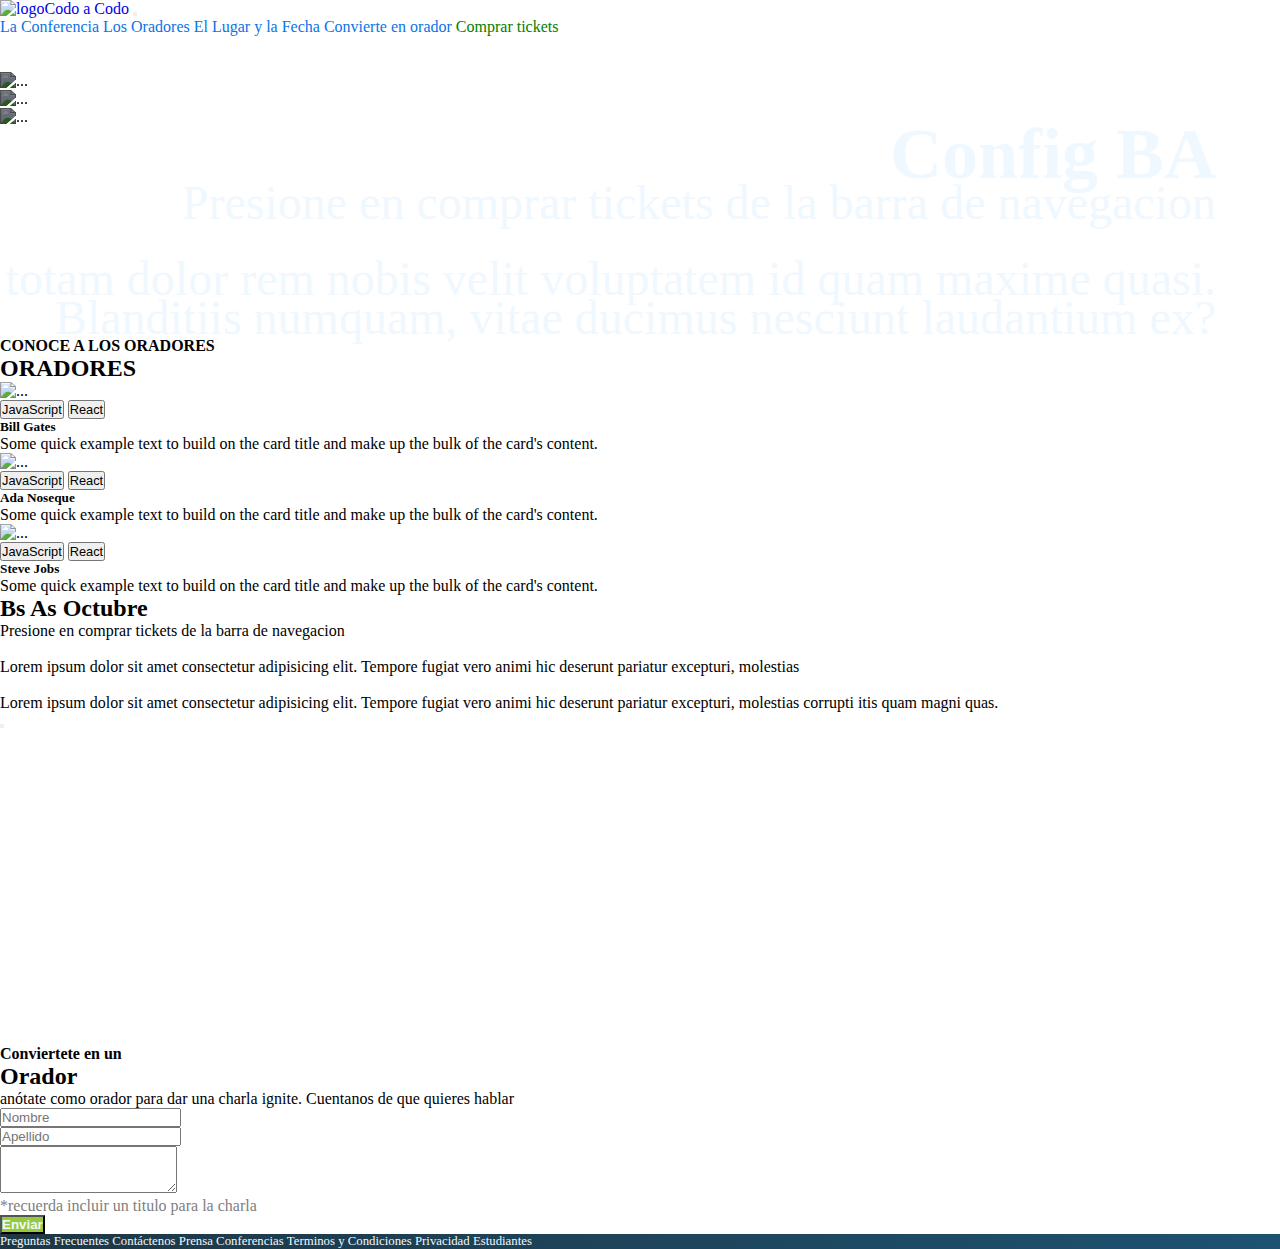
==== index.html @ ddfaf107 "1" ====
<!DOCTYPE html>

<html>
  <head>
    <meta charset="utf-8" />
    <meta http-equiv="X-UA-Compatible" content="IE=edge" />
    <title></title>
    <meta name="description" content="" />
    <meta name="viewport" content="width=device-width, initial-scale=1" />
    <!-- CSS only -->
    <link
      href="https://cdn.jsdelivr.net/npm/bootstrap@5.2.1/dist/css/bootstrap.min.css"
      rel="stylesheet"
      integrity="sha384-iYQeCzEYFbKjA/T2uDLTpkwGzCiq6soy8tYaI1GyVh/UjpbCx/TYkiZhlZB6+fzT"
      crossorigin="anonymous"
    />
    <link rel="stylesheet" href="styles.css" />
  </head>
  <body class="container-fluid m-0 p-0 bg-light">
    <div class="container-fluid m-0 p-0">
      <!-- nav  -->
      <header>
        <div class="container-fluid">
          <div class="row head_shot">
            <nav
              class="navbar navbar-expand-lg navbar-dark navbar-toggler bg-dark fixed-top col-12"
            >
              <div class="container-fluid">
                <a class="navbar-brand" href="/index.html"
                  ><img
                    id="logo_codo_a_codo"
                    src="/IMG/codoacodo.png"
                    alt="logo"
                  />Codo a Codo</a
                >
                <button
                  class="navbar-toggler"
                  type="button"
                  data-bs-toggle="collapse"
                  data-bs-target="#navbarText"
                  aria-controls="navbarText"
                  aria-expanded="false"
                  aria-label="Toggle navigation">
                  <span class="navbar-toggler-icon"></span>
                </button>
                <div
                  class="collapse navbar-collapse justify-content-end"
                  id="navbarText"               >
                  <ul class="navbar-nav me-0 mb-2 mb-lg-0">
                    <li class="nav-item">
                      <a class="nav-link bg-dark" aria-current="page" href="#"
                        >La Conferencia</a
                      >
                    </li>
                    <li class="nav-item">
                      <a class="nav-link bg-dark" href="#">Los Oradores</a>
                    </li>
                    <li class="nav-item">
                      <a class="nav-link bg-dark" href="#">El Lugar y la Fecha</a>
                    </li>
                    <li class="nav-item">
                      <a class="nav-link bg-dark" href="#">  Convierte en orador</a>
                    </li>
                    <li class="nav-item">
                      <a class="nav-link bg-dark" href="tickets.html" style="color: green;">Comprar tickets</a>
                    </li>
                  </ul>
                </div>
              </div>
            </nav>
            <div class="back_nav col-12"></div>
          </div>
        </div>
      </header>
      <!-- carousel -->
      <main class="p-0 m-0 position-relative">
        <div class="container-fluid m-0 p-0">
          <div class="row m-0 p-0">
            <div class="col-12 m-0 p-0">
              <div
                id="carouselExampleFade"
                class="carousel slide carousel-fade m-0 p-0 mid-br "
                data-bs-ride="carousel"              >
                <div class="carousel-inner">
                  <div class="carousel-item active">
                    <img
                      src="/IMG/ba1.jpg"
                      class="d-block w-100 m-0 p-0 "
                      alt="..."
                    />
                  </div>
                  <div class="carousel-item">
                    <img
                      src="/IMG/ba2.jpg"
                      class="d-block w-100 m-0 p-0"
                      alt="..."
                    />
                  </div>
                  <div class="carousel-item">
                    <img
                      src="/IMG/ba3.jpg"
                      class="d-block w-100 m-0 p-0"
                      alt="..."
                    />
                  </div>
                </div>
              </div>
            </div>
          </div>
        </div>
        <div class="container row ">
          <div class="col-12 col-lg-6 justify-content-end">
            <div class="position-absolute textover pe-lg-5 ps-lg-5 pb-lg-5">
              <div class="container-fluid pe-lg-5 ps-lg-5">
                <div class="row justify-content-end pe-lg-5 ps-lg-5">
                  <div class="justify-content-end col-12 col-md-8 ">
                    <h2 style="font-size: 1.5em;">Config BA</h2>
                    <p class="p_adapter">
                      Presione en comprar tickets de la barra de navegacion <br>
                    <br>
                    
                      totam dolor rem nobis velit voluptatem id quam maxime quasi.
                      Blanditiis numquam, vitae ducimus nesciunt laudantium ex?
                    </p>
                  </div>
                </div>
              </div>
            </div>
          </div>
        </div>
      </main>
    </div>
    <!-- oradores -->
    <div class="container mt-3 pe-lg-5 ps-lg-5">
      <div class="row text-center ">
        <div class="col">
          <h4>CONOCE A LOS ORADORES</h4>
          <h2>ORADORES</h2>
        </div>
      </div>
      <div class="row justify-content-center mt-3 pe-lg-5 ps-lg-5">
        <div class="col-8 col-md-12">
          <div class="row">
            <!--card bill-->
            <div class="col-12 col-md-4 mt-2">
              <div class="card">
                <img src="/IMG/bill.jpg" class="card-img-top" alt="..." />
                <div class="card-body">
                  <div class="m-2 overflow-hidden">
                    <button
                      class="btn btn btn-warning btn-sm bttn-xs py-0"
                      style="font-size: 0.8em"
                    >
                      JavaScript
                    </button>
                    <button
                      class="btn btn btn-success btn-sm bttn-xs py-0"
                      style="font-size: 0.8em"
                    >
                      React
                    </button>
                  </div>
                  <h5 class="card-title">Bill Gates</h5>
                  <p class="card-text ">
                    Some quick example text to build on the card title and make
                    up the bulk of the card's content.
                  </p>
                </div>
                
              </div>
            </div>
            <!--card ada-->
            <div class="col-12 col-md-4 mt-2">
              <div class="card">
                <img src="/IMG/ada.jpeg" class="card-img-top" alt="..." />
                <div class="card-body">
                  <div class="m-2 overflow-hidden">
                    <button
                      class="btn btn btn-warning btn-sm bttn-xs py-0"
                      style="font-size: 0.8em"
                    >
                      JavaScript
                    </button>
                    <button
                      class="btn btn btn-success btn-sm bttn-xs py-0"
                      style="font-size: 0.8em"
                    >
                      React
                    </button>
                  </div>
                  <h5 class="card-title">Ada Noseque</h5>
                  <p class="card-text">
                    Some quick example text to build on the card title and make
                    up the bulk of the card's content.
                  </p>
                </div>
               
              </div>
            </div>
            <!--card jobs-->
            <div class="col-12 col-md-4 mt-2">
              <div class="card">
                <img src="/IMG/steve.jpg" class="card-img-top" alt="..." />
                <div class="card-body">
                  <div class="m-2 overflow-hidden">
                    <button
                      class="btn btn btn-warning btn-sm bttn-xs py-0"
                      style="font-size: 0.8em"
                    >
                      JavaScript
                    </button>
                    <button
                      class="btn btn btn-success btn-sm bttn-xs py-0"
                      style="font-size: 0.8em"
                    >
                      React
                    </button>
                  </div>
                  <h5 class="card-title">Steve Jobs</h5>
                  <p class="card-text">
                    Some quick example text to build on the card title and make
                    up the bulk of the card's content.
                  </p>
                </div>
               
              </div>
            </div>
          </div>
        </div>
      </div>
    </div>
    <!-- viaje -->
    
      <div class="pe-lg-5 ps-lg-5">
        <div class="container-fluid mt-5 p-0 pe-lg-5 ps-lg-5">
          <div class="row m-0 p-0 alto_variable pe-lg-5 ps-lg-5">
            <div class="col-12 col-md-6 m-0 p-0 adjust_image d-none d-md-flex"></div>
            <div class="col-12 bg-dark m-0 p-0 col-md-6">
              <div class="container-fluid m-0 p-0">
                <div class="row m-0 p-0">
                  <div class="col-12 text-light overflow-auto m-0 p-5">
                    <h2>Bs As Octubre</h2>
                    <p >
                      Presione en comprar tickets de la barra de navegacion <br>
                      <br>
                      
                      Lorem ipsum dolor
                      sit amet consectetur adipisicing elit. Tempore fugiat vero
                      animi hic deserunt pariatur excepturi, molestias                       <br>
                      <br>
                      
                      Lorem ipsum dolor
                      sit amet consectetur adipisicing elit. Tempore fugiat vero
                      animi hic deserunt pariatur excepturi, molestias corrupti
                      itis quam magni quas.
                    </p>
                    <button class="btn btn-outlined"></button>
                  </div>
                </div>
              </div>
            </div>
          </div>
        </div>
      </div>
  </div>
    <!-- formulario -->
    <div class="container-fluid mt-5 p-0 mt-md-1">
      <div class="row mt-5 p-0">
        <div class="col-12 mt-5 mt-md-1">
          <div class="row text-center mt-4 mt-md-1">
            <h4>Conviertete en un</h4>
            <h2>Orador</h2>
            <p class="m-3">
              anótate como orador para dar una charla ignite. Cuentanos de que
              quieres hablar
            </p>
          </div>
        </div>
      </div>

      <form action="">
        <div class="row text-center justify-content-center m-0 p-0">
          <div class="col-10 col-md-8 col-lg-6 m-0 p-0">
            <div class="row justify-content-center m-0 p-0">
              <div class="col-12 m-0 p-0">
                <div class="row m-0 p-0">
                  <div class="col-12 container-fluid">
                    <div class="row">
                    <div class="col-12 col-md-6 mt-2 p-2">
                      <input
                        type="text"
                        class="form-control p-2"
                        id="nombre"
                        placeholder="Nombre"/>
                    </div>
                      <div class="col-12 col-md-6  mt-2 p-2">
                        <input
                          type="text"
                          class="form-control p-2"
                          id="apellido"
                          placeholder="Apellido"
                        />
                      </div>
                  </div>
                  </div>
                </div>
              </div>
            </div>
            <div class="mb-12 mt-3 p-2">
              <textarea
                class="form-control m-0 p-0"
                id="exampleFormControlTextarea1"
                rows="3"
                placeholder="Sobre que quieres hablar?"
              >
              </textarea>
            </div>
            <div class="text-start m-0 ps-2">
              <p style="color: grey;">*recuerda incluir un titulo para la charla</p>
            </div>
            <div class="p-5">
              <button
                class="btn container-fluid mb-4 fer_green m-0 p-3"
                type="button"
              >
                Enviar
              </button>
            </div>
          </div>
        </div>
      </form>
    </div>

    <section class="container-fluid p-0 m-0">
      <!-- Footer -->
      <footer
        class="text-white"
        style="background-image: linear-gradient(270deg, #1d5271, #1d3744)"
      >
        <!-- Grid container -->
        <div class="container-fluid p-4">
          <!-- Section: CTA -->
          <section class="container-fluid m-0 ">
            <div class="row justify-content-center">
              <div class="col-12 col-md-8 ">
                <ul class="container-fluid d-flex justify-content-between small flex-wrap pb-lg-5" id="footer_ul">
                  <li class="p-2 pe-md-4"><a href="" style="text-decoration: none; color:aliceblue">Preguntas Frecuentes</a></li>
                  <li class="p-2 pe-md-4"><a href="" style="text-decoration: none; color:aliceblue">Contáctenos</a></li>
                  <li class="p-2 pe-md-4"><a href="" style="text-decoration: none; color:aliceblue">Prensa</a></li>
                  <li class="p-2 pe-md-4"><a href="" style="text-decoration: none; color:aliceblue">Conferencias</a></li>
                  <li class="p-2 pe-md-4"><a href="" style="text-decoration: none; color:aliceblue">Terminos y Condiciones</a></li>
                  <li class="p-2 pe-md-4"><a href="" style="text-decoration: none; color:aliceblue">Privacidad</a></li>
                  <li class="p-2 pe-md-4"><a href="" style="text-decoration: none; color:aliceblue">Estudiantes</a></li>
                </ul>
              </div>    
            </div>
          </section>
          <!-- Section: CTA -->
        </div>
        <!-- Grid container -->
      </footer>
      <!-- Footer -->
    </section>

    <script src="" async defer></script>
    <!-- JavaScript Bundle with Popper -->
    <script
      src="https://cdn.jsdelivr.net/npm/bootstrap@5.2.1/dist/js/bootstrap.bundle.min.js"
      integrity="sha384-u1OknCvxWvY5kfmNBILK2hRnQC3Pr17a+RTT6rIHI7NnikvbZlHgTPOOmMi466C8"
      crossorigin="anonymous"
    ></script>
  </body>
</html>
---- styles.css ----
*{margin: 0;
padding: 0;
box-sizing: border-box}

:root{
    --my-shining-green: #96C93E;
    margin: 0;
    padding: 0;
}


a{
    text-decoration: none;
}
ul{
    margin: 0;
    padding: 0;
}
li{
    list-style: none;
    display: inline;

}
.mid-br{
    filter: brightness(0.5);
}
.adjust_image{
    background-size:cover;
    background-position: center center;
    background-repeat: no-repeat;
    background-image: url(/IMG/honolulu.jpg);
    margin: 0;
    padding: 0;
    height: auto;
}
.alto_variable{

    height: 50vh;
}

.textover{
    z-index: 35 ;
    color: aliceblue;
    font-size: larger;
    right: 0;
    bottom: 0;
    text-align: end;    
    font-size: 3em;
    margin-right: 5%;
    line-height: 0.8;
}
.fer_green{
    background-color: var(--my-shining-green);
    color: aliceblue;
    font-weight: 700;
}


#logo_codo_a_codo{
    width: 120px;    
}

.head_shot{
    
    padding: 0;
    height: 8vh;
    
}

.navbar{
    height: 8vh;
    margin-bottom: 8vh;
}

.carousel-inner{
    height: auto;
    width: auto;

}

.carousel-inner img{
    height: 100%;
}
ul li a {
    text-decoration: none;
    font-size: 1em;
    color: aliceblue;
}

@media screen and (max-width:1200px)
{
    .p_adapter{
        font-size: medium;

    }
    .textover{
       margin-bottom: 10%;
    }
}

footer{
    flex-wrap: wrap;
    
}
body{
    min-width: 360px;
}

#footer_ul{
    font-size: 0.8em;
}

.compressed{

    @media screen(min-width: 900px) {
        height: 60vh;
        
    }

}

.col-4 p {
    padding: 2px;
}
.cuadrado{
    border: 1px solid #0a74e6;
    
}
 ul li a {
    color: #0a74e6;
}

@media screen and (max-width:990px)
{
    .nav-link {color:rgb(60, 58, 58);stroke: 1px solid aliceblue;}
    .nav-link:hover { background-color: #96C93E;}
    
    
}
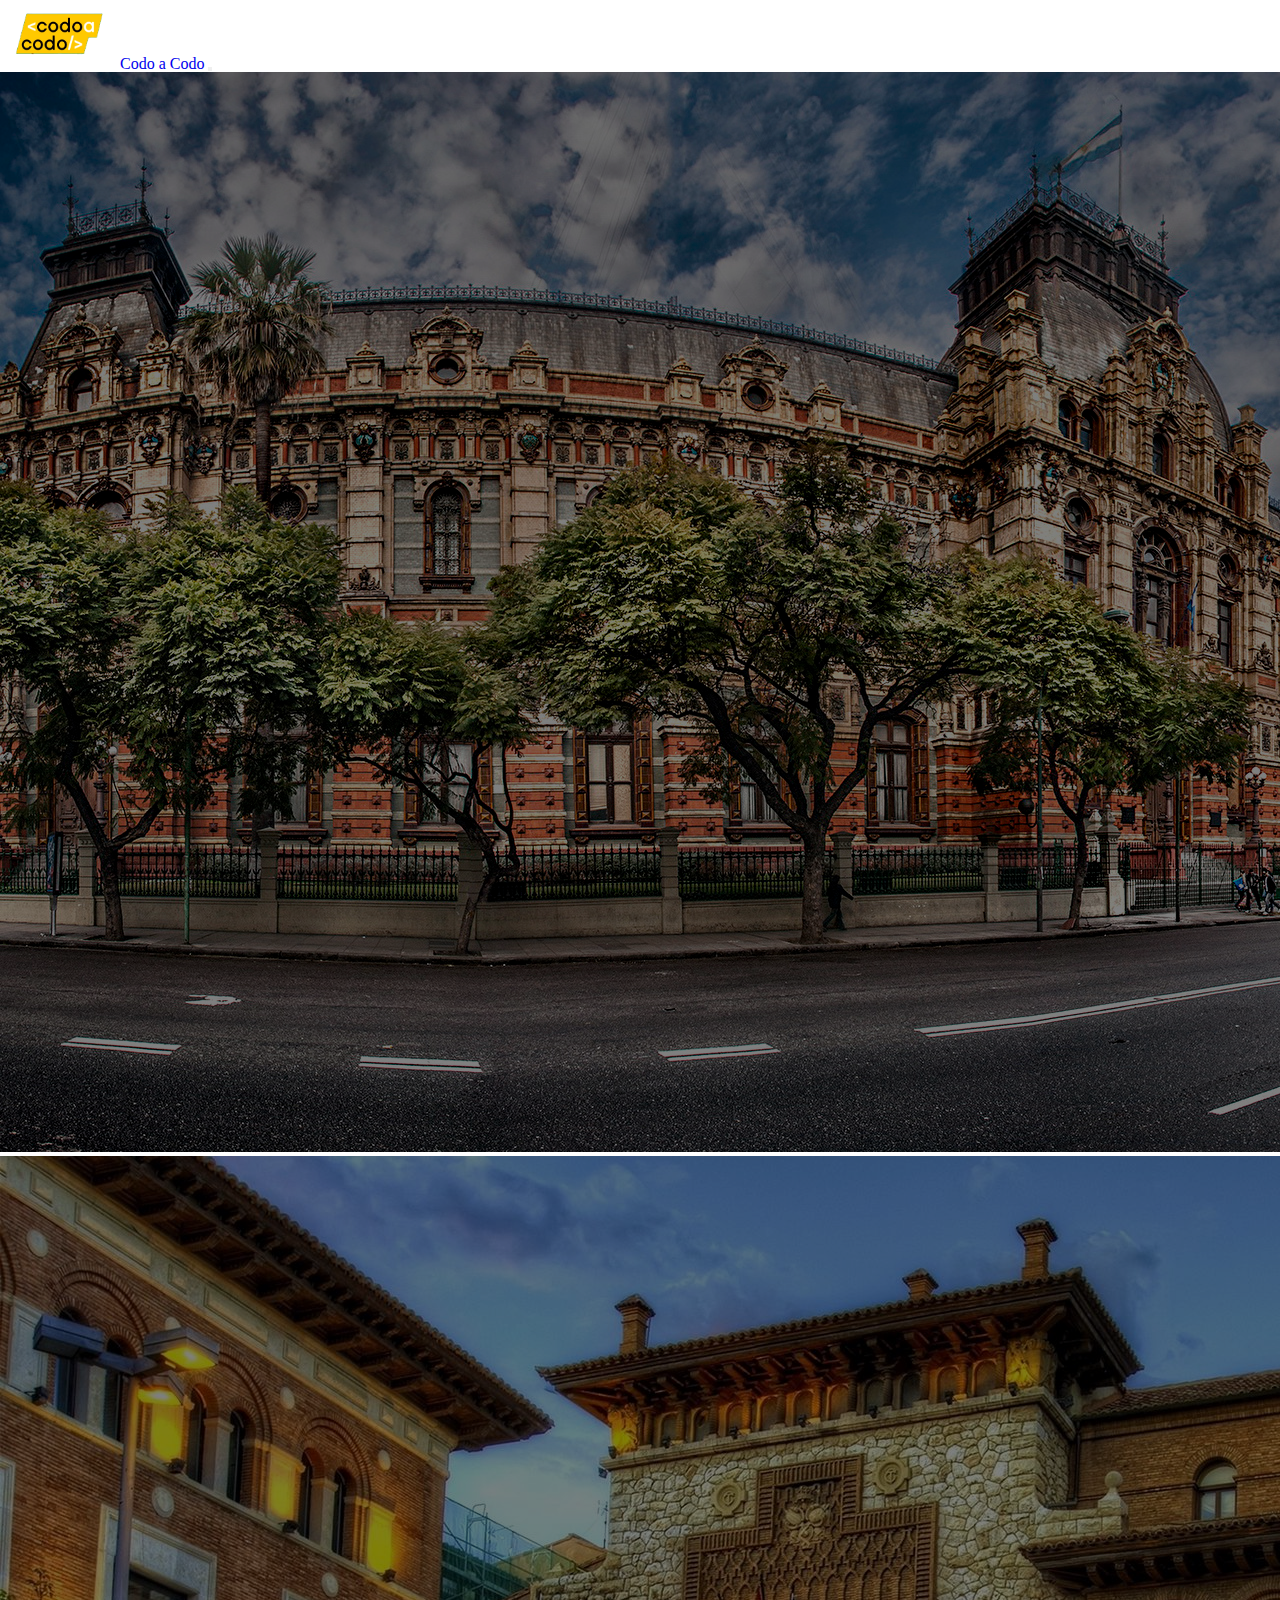
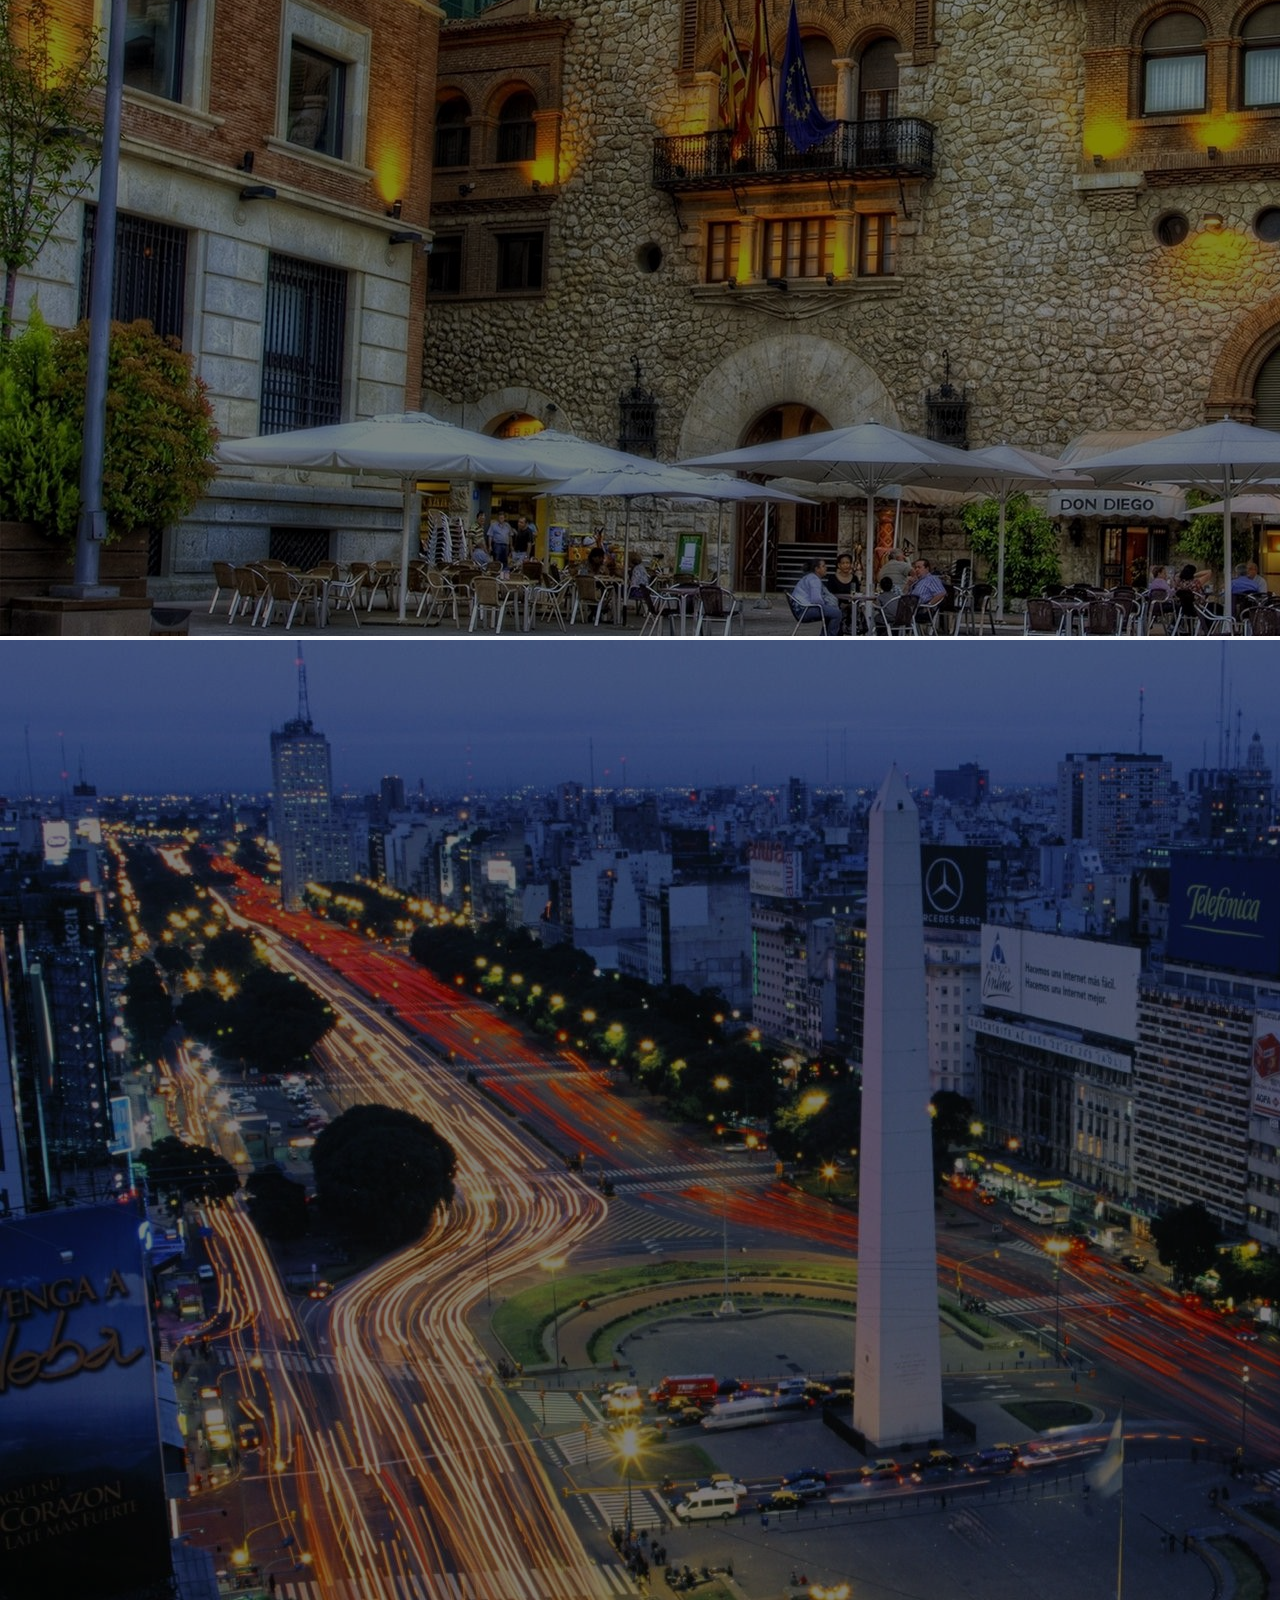
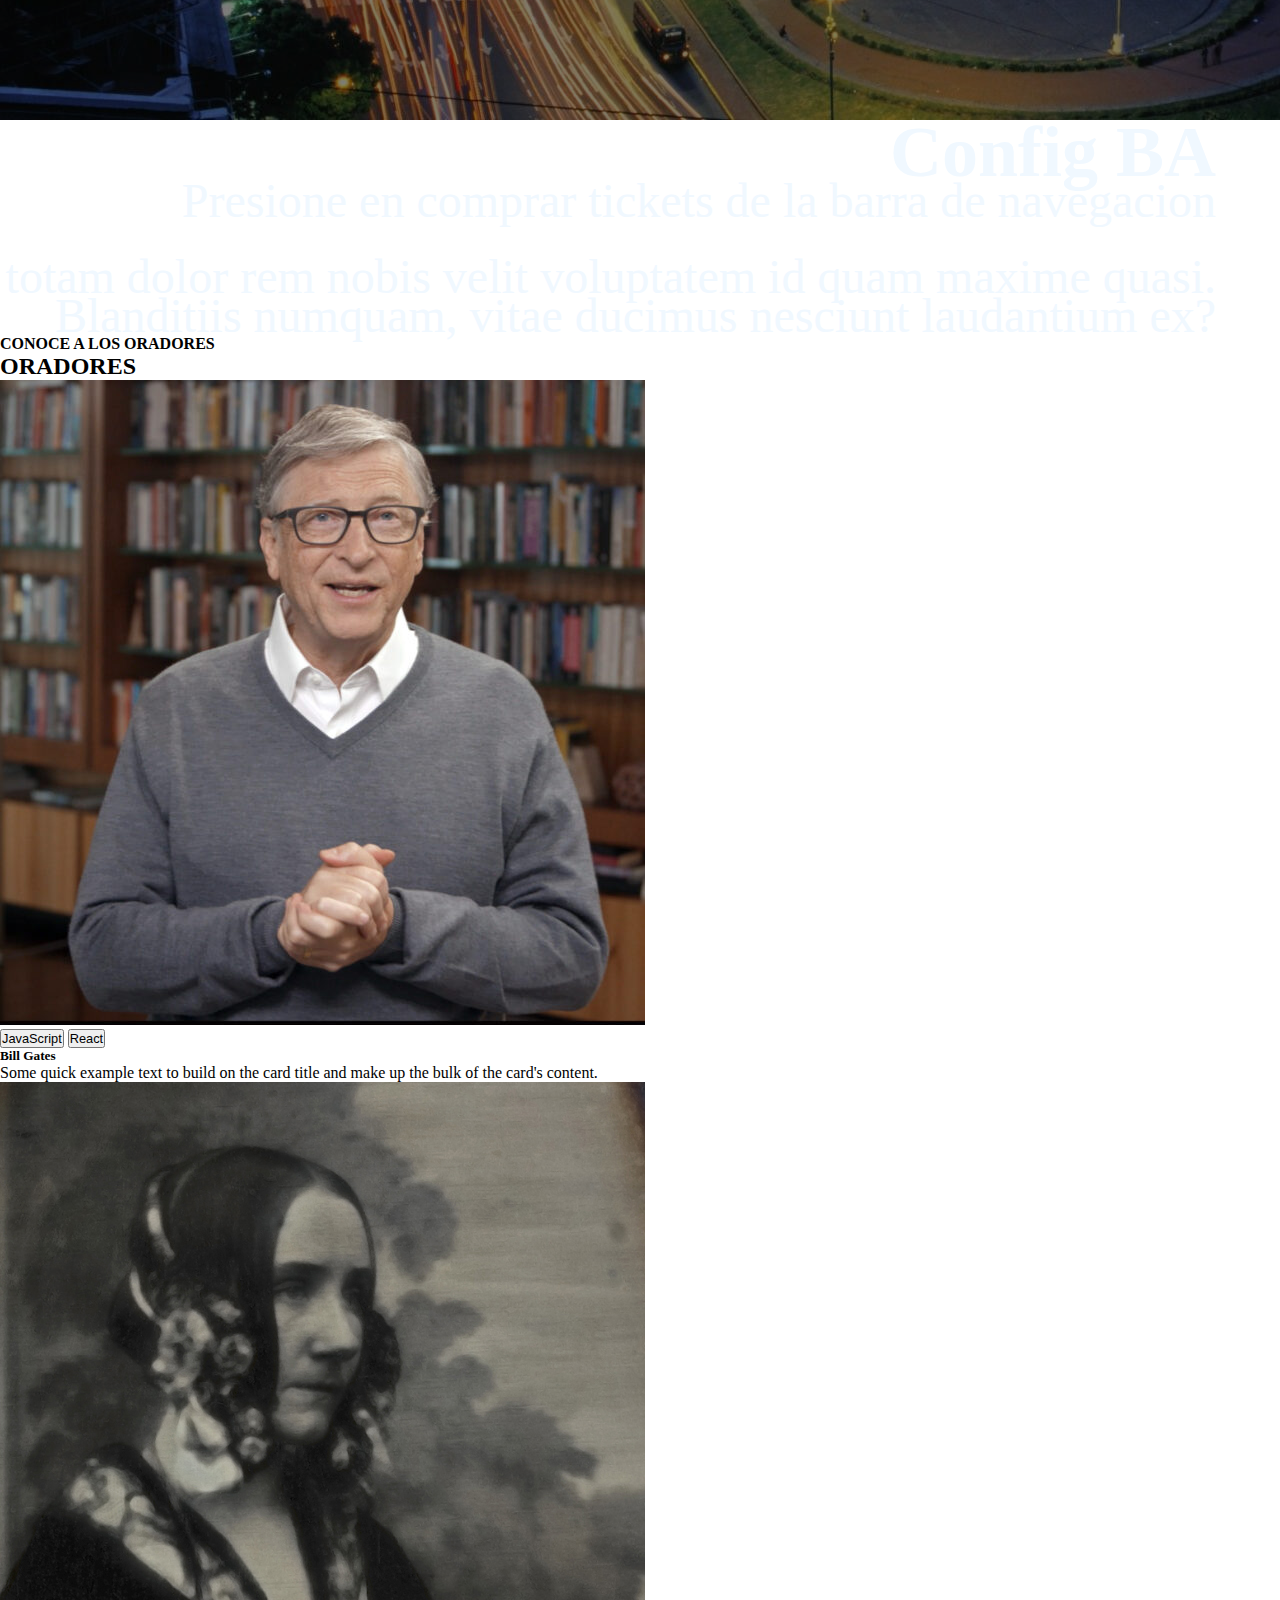
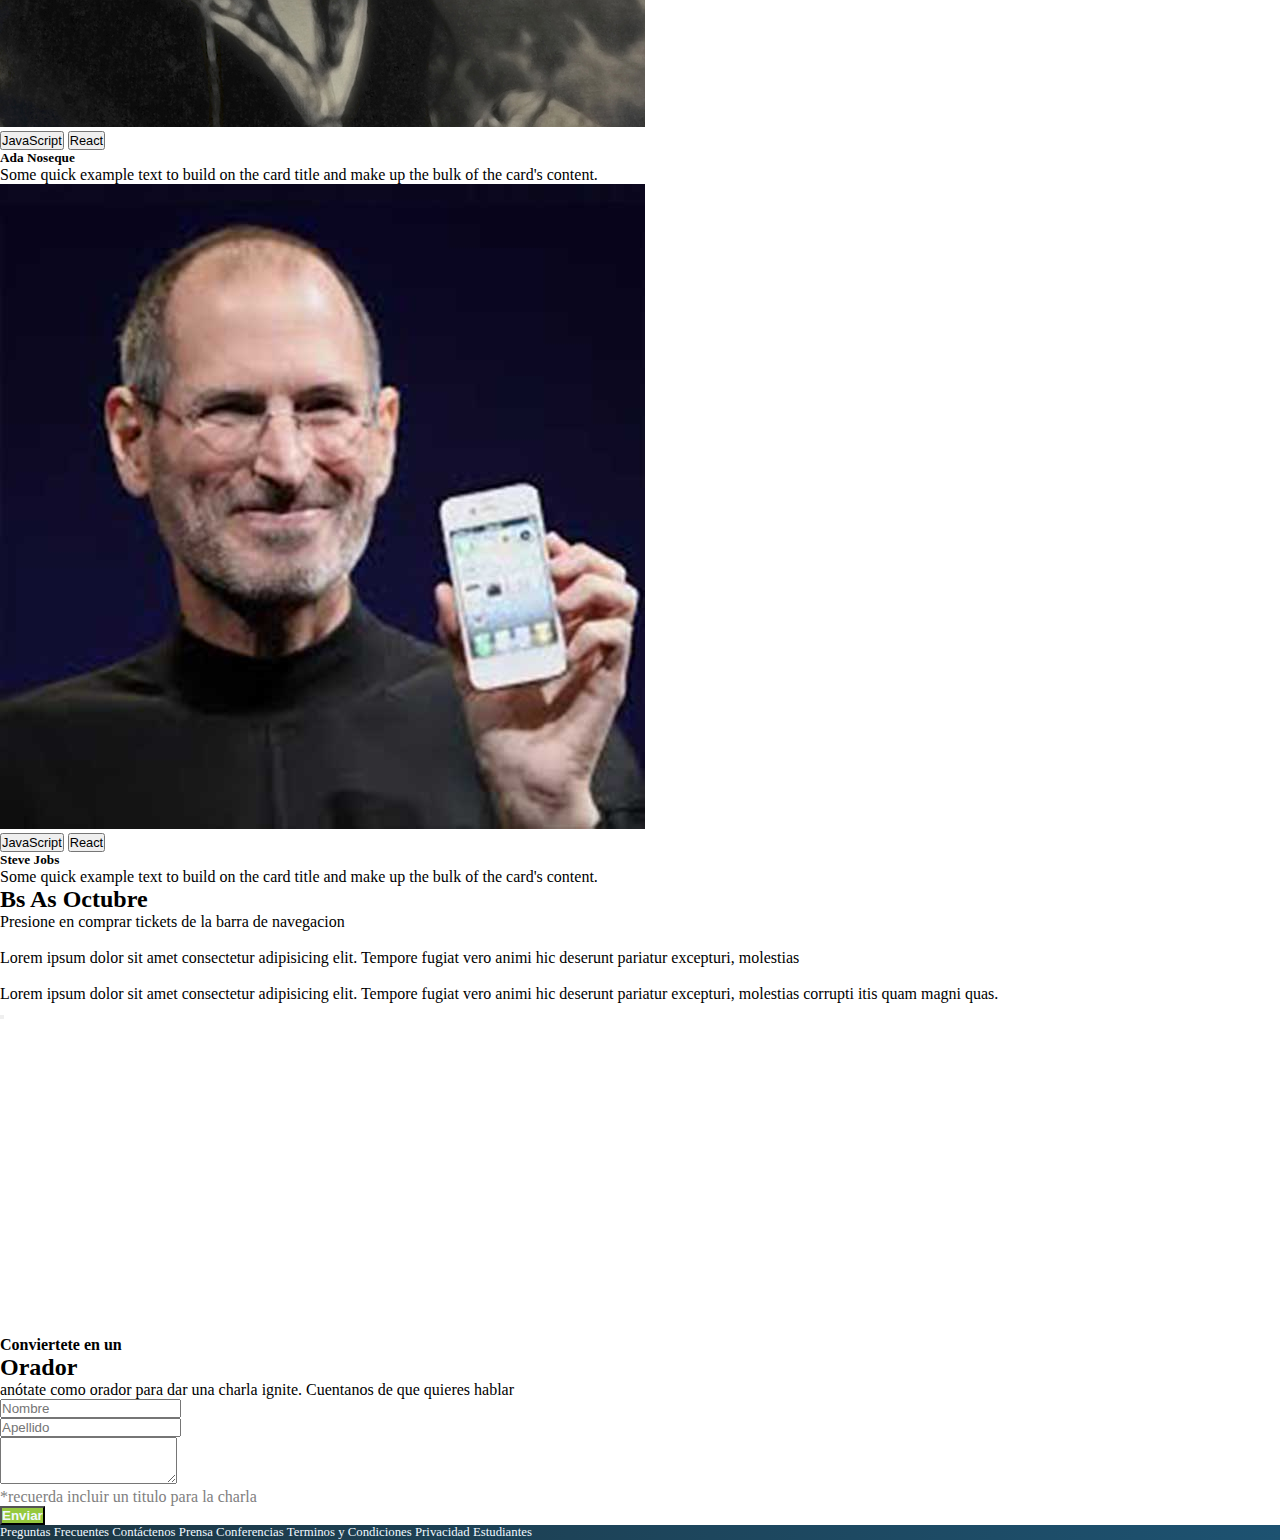
==== commit 5795908a: "primer commit desde git" ====
--- a/index.html
+++ b/index.html
@@ -1,373 +1,373 @@
-<!DOCTYPE html>
-
-<html>
-  <head>
-    <meta charset="utf-8" />
-    <meta http-equiv="X-UA-Compatible" content="IE=edge" />
-    <title></title>
-    <meta name="description" content="" />
-    <meta name="viewport" content="width=device-width, initial-scale=1" />
-    <!-- CSS only -->
-    <link
-      href="https://cdn.jsdelivr.net/npm/bootstrap@5.2.1/dist/css/bootstrap.min.css"
-      rel="stylesheet"
-      integrity="sha384-iYQeCzEYFbKjA/T2uDLTpkwGzCiq6soy8tYaI1GyVh/UjpbCx/TYkiZhlZB6+fzT"
-      crossorigin="anonymous"
-    />
-    <link rel="stylesheet" href="styles.css" />
-  </head>
-  <body class="container-fluid m-0 p-0 bg-light">
-    <div class="container-fluid m-0 p-0">
-      <!-- nav  -->
-      <header>
-        <div class="container-fluid">
-          <div class="row head_shot">
-            <nav
-              class="navbar navbar-expand-lg navbar-dark navbar-toggler bg-dark fixed-top col-12"
-            >
-              <div class="container-fluid">
-                <a class="navbar-brand" href="/index.html"
-                  ><img
-                    id="logo_codo_a_codo"
-                    src="/IMG/codoacodo.png"
-                    alt="logo"
-                  />Codo a Codo</a
-                >
-                <button
-                  class="navbar-toggler"
-                  type="button"
-                  data-bs-toggle="collapse"
-                  data-bs-target="#navbarText"
-                  aria-controls="navbarText"
-                  aria-expanded="false"
-                  aria-label="Toggle navigation">
-                  <span class="navbar-toggler-icon"></span>
-                </button>
-                <div
-                  class="collapse navbar-collapse justify-content-end"
-                  id="navbarText"               >
-                  <ul class="navbar-nav me-0 mb-2 mb-lg-0">
-                    <li class="nav-item">
-                      <a class="nav-link bg-dark" aria-current="page" href="#"
-                        >La Conferencia</a
-                      >
-                    </li>
-                    <li class="nav-item">
-                      <a class="nav-link bg-dark" href="#">Los Oradores</a>
-                    </li>
-                    <li class="nav-item">
-                      <a class="nav-link bg-dark" href="#">El Lugar y la Fecha</a>
-                    </li>
-                    <li class="nav-item">
-                      <a class="nav-link bg-dark" href="#">  Convierte en orador</a>
-                    </li>
-                    <li class="nav-item">
-                      <a class="nav-link bg-dark" href="tickets.html" style="color: green;">Comprar tickets</a>
-                    </li>
-                  </ul>
-                </div>
-              </div>
-            </nav>
-            <div class="back_nav col-12"></div>
-          </div>
-        </div>
-      </header>
-      <!-- carousel -->
-      <main class="p-0 m-0 position-relative">
-        <div class="container-fluid m-0 p-0">
-          <div class="row m-0 p-0">
-            <div class="col-12 m-0 p-0">
-              <div
-                id="carouselExampleFade"
-                class="carousel slide carousel-fade m-0 p-0 mid-br "
-                data-bs-ride="carousel"              >
-                <div class="carousel-inner">
-                  <div class="carousel-item active">
-                    <img
-                      src="/IMG/ba1.jpg"
-                      class="d-block w-100 m-0 p-0 "
-                      alt="..."
-                    />
-                  </div>
-                  <div class="carousel-item">
-                    <img
-                      src="/IMG/ba2.jpg"
-                      class="d-block w-100 m-0 p-0"
-                      alt="..."
-                    />
-                  </div>
-                  <div class="carousel-item">
-                    <img
-                      src="/IMG/ba3.jpg"
-                      class="d-block w-100 m-0 p-0"
-                      alt="..."
-                    />
-                  </div>
-                </div>
-              </div>
-            </div>
-          </div>
-        </div>
-        <div class="container row ">
-          <div class="col-12 col-lg-6 justify-content-end">
-            <div class="position-absolute textover pe-lg-5 ps-lg-5 pb-lg-5">
-              <div class="container-fluid pe-lg-5 ps-lg-5">
-                <div class="row justify-content-end pe-lg-5 ps-lg-5">
-                  <div class="justify-content-end col-12 col-md-8 ">
-                    <h2 style="font-size: 1.5em;">Config BA</h2>
-                    <p class="p_adapter">
-                      Presione en comprar tickets de la barra de navegacion <br>
-                    <br>
-                    
-                      totam dolor rem nobis velit voluptatem id quam maxime quasi.
-                      Blanditiis numquam, vitae ducimus nesciunt laudantium ex?
-                    </p>
-                  </div>
-                </div>
-              </div>
-            </div>
-          </div>
-        </div>
-      </main>
-    </div>
-    <!-- oradores -->
-    <div class="container mt-3 pe-lg-5 ps-lg-5">
-      <div class="row text-center ">
-        <div class="col">
-          <h4>CONOCE A LOS ORADORES</h4>
-          <h2>ORADORES</h2>
-        </div>
-      </div>
-      <div class="row justify-content-center mt-3 pe-lg-5 ps-lg-5">
-        <div class="col-8 col-md-12">
-          <div class="row">
-            <!--card bill-->
-            <div class="col-12 col-md-4 mt-2">
-              <div class="card">
-                <img src="/IMG/bill.jpg" class="card-img-top" alt="..." />
-                <div class="card-body">
-                  <div class="m-2 overflow-hidden">
-                    <button
-                      class="btn btn btn-warning btn-sm bttn-xs py-0"
-                      style="font-size: 0.8em"
-                    >
-                      JavaScript
-                    </button>
-                    <button
-                      class="btn btn btn-success btn-sm bttn-xs py-0"
-                      style="font-size: 0.8em"
-                    >
-                      React
-                    </button>
-                  </div>
-                  <h5 class="card-title">Bill Gates</h5>
-                  <p class="card-text ">
-                    Some quick example text to build on the card title and make
-                    up the bulk of the card's content.
-                  </p>
-                </div>
-                
-              </div>
-            </div>
-            <!--card ada-->
-            <div class="col-12 col-md-4 mt-2">
-              <div class="card">
-                <img src="/IMG/ada.jpeg" class="card-img-top" alt="..." />
-                <div class="card-body">
-                  <div class="m-2 overflow-hidden">
-                    <button
-                      class="btn btn btn-warning btn-sm bttn-xs py-0"
-                      style="font-size: 0.8em"
-                    >
-                      JavaScript
-                    </button>
-                    <button
-                      class="btn btn btn-success btn-sm bttn-xs py-0"
-                      style="font-size: 0.8em"
-                    >
-                      React
-                    </button>
-                  </div>
-                  <h5 class="card-title">Ada Noseque</h5>
-                  <p class="card-text">
-                    Some quick example text to build on the card title and make
-                    up the bulk of the card's content.
-                  </p>
-                </div>
-               
-              </div>
-            </div>
-            <!--card jobs-->
-            <div class="col-12 col-md-4 mt-2">
-              <div class="card">
-                <img src="/IMG/steve.jpg" class="card-img-top" alt="..." />
-                <div class="card-body">
-                  <div class="m-2 overflow-hidden">
-                    <button
-                      class="btn btn btn-warning btn-sm bttn-xs py-0"
-                      style="font-size: 0.8em"
-                    >
-                      JavaScript
-                    </button>
-                    <button
-                      class="btn btn btn-success btn-sm bttn-xs py-0"
-                      style="font-size: 0.8em"
-                    >
-                      React
-                    </button>
-                  </div>
-                  <h5 class="card-title">Steve Jobs</h5>
-                  <p class="card-text">
-                    Some quick example text to build on the card title and make
-                    up the bulk of the card's content.
-                  </p>
-                </div>
-               
-              </div>
-            </div>
-          </div>
-        </div>
-      </div>
-    </div>
-    <!-- viaje -->
-    
-      <div class="pe-lg-5 ps-lg-5">
-        <div class="container-fluid mt-5 p-0 pe-lg-5 ps-lg-5">
-          <div class="row m-0 p-0 alto_variable pe-lg-5 ps-lg-5">
-            <div class="col-12 col-md-6 m-0 p-0 adjust_image d-none d-md-flex"></div>
-            <div class="col-12 bg-dark m-0 p-0 col-md-6">
-              <div class="container-fluid m-0 p-0">
-                <div class="row m-0 p-0">
-                  <div class="col-12 text-light overflow-auto m-0 p-5">
-                    <h2>Bs As Octubre</h2>
-                    <p >
-                      Presione en comprar tickets de la barra de navegacion <br>
-                      <br>
-                      
-                      Lorem ipsum dolor
-                      sit amet consectetur adipisicing elit. Tempore fugiat vero
-                      animi hic deserunt pariatur excepturi, molestias                       <br>
-                      <br>
-                      
-                      Lorem ipsum dolor
-                      sit amet consectetur adipisicing elit. Tempore fugiat vero
-                      animi hic deserunt pariatur excepturi, molestias corrupti
-                      itis quam magni quas.
-                    </p>
-                    <button class="btn btn-outlined"></button>
-                  </div>
-                </div>
-              </div>
-            </div>
-          </div>
-        </div>
-      </div>
-  </div>
-    <!-- formulario -->
-    <div class="container-fluid mt-5 p-0 mt-md-1">
-      <div class="row mt-5 p-0">
-        <div class="col-12 mt-5 mt-md-1">
-          <div class="row text-center mt-4 mt-md-1">
-            <h4>Conviertete en un</h4>
-            <h2>Orador</h2>
-            <p class="m-3">
-              anótate como orador para dar una charla ignite. Cuentanos de que
-              quieres hablar
-            </p>
-          </div>
-        </div>
-      </div>
-
-      <form action="">
-        <div class="row text-center justify-content-center m-0 p-0">
-          <div class="col-10 col-md-8 col-lg-6 m-0 p-0">
-            <div class="row justify-content-center m-0 p-0">
-              <div class="col-12 m-0 p-0">
-                <div class="row m-0 p-0">
-                  <div class="col-12 container-fluid">
-                    <div class="row">
-                    <div class="col-12 col-md-6 mt-2 p-2">
-                      <input
-                        type="text"
-                        class="form-control p-2"
-                        id="nombre"
-                        placeholder="Nombre"/>
-                    </div>
-                      <div class="col-12 col-md-6  mt-2 p-2">
-                        <input
-                          type="text"
-                          class="form-control p-2"
-                          id="apellido"
-                          placeholder="Apellido"
-                        />
-                      </div>
-                  </div>
-                  </div>
-                </div>
-              </div>
-            </div>
-            <div class="mb-12 mt-3 p-2">
-              <textarea
-                class="form-control m-0 p-0"
-                id="exampleFormControlTextarea1"
-                rows="3"
-                placeholder="Sobre que quieres hablar?"
-              >
-              </textarea>
-            </div>
-            <div class="text-start m-0 ps-2">
-              <p style="color: grey;">*recuerda incluir un titulo para la charla</p>
-            </div>
-            <div class="p-5">
-              <button
-                class="btn container-fluid mb-4 fer_green m-0 p-3"
-                type="button"
-              >
-                Enviar
-              </button>
-            </div>
-          </div>
-        </div>
-      </form>
-    </div>
-
-    <section class="container-fluid p-0 m-0">
-      <!-- Footer -->
-      <footer
-        class="text-white"
-        style="background-image: linear-gradient(270deg, #1d5271, #1d3744)"
-      >
-        <!-- Grid container -->
-        <div class="container-fluid p-4">
-          <!-- Section: CTA -->
-          <section class="container-fluid m-0 ">
-            <div class="row justify-content-center">
-              <div class="col-12 col-md-8 ">
-                <ul class="container-fluid d-flex justify-content-between small flex-wrap pb-lg-5" id="footer_ul">
-                  <li class="p-2 pe-md-4"><a href="" style="text-decoration: none; color:aliceblue">Preguntas Frecuentes</a></li>
-                  <li class="p-2 pe-md-4"><a href="" style="text-decoration: none; color:aliceblue">Contáctenos</a></li>
-                  <li class="p-2 pe-md-4"><a href="" style="text-decoration: none; color:aliceblue">Prensa</a></li>
-                  <li class="p-2 pe-md-4"><a href="" style="text-decoration: none; color:aliceblue">Conferencias</a></li>
-                  <li class="p-2 pe-md-4"><a href="" style="text-decoration: none; color:aliceblue">Terminos y Condiciones</a></li>
-                  <li class="p-2 pe-md-4"><a href="" style="text-decoration: none; color:aliceblue">Privacidad</a></li>
-                  <li class="p-2 pe-md-4"><a href="" style="text-decoration: none; color:aliceblue">Estudiantes</a></li>
-                </ul>
-              </div>    
-            </div>
-          </section>
-          <!-- Section: CTA -->
-        </div>
-        <!-- Grid container -->
-      </footer>
-      <!-- Footer -->
-    </section>
-
-    <script src="" async defer></script>
-    <!-- JavaScript Bundle with Popper -->
-    <script
-      src="https://cdn.jsdelivr.net/npm/bootstrap@5.2.1/dist/js/bootstrap.bundle.min.js"
-      integrity="sha384-u1OknCvxWvY5kfmNBILK2hRnQC3Pr17a+RTT6rIHI7NnikvbZlHgTPOOmMi466C8"
-      crossorigin="anonymous"
-    ></script>
-  </body>
-</html>
+<!DOCTYPE html>
+
+<html>
+  <head>
+    <meta charset="utf-8" />
+    <meta http-equiv="X-UA-Compatible" content="IE=edge" />
+    <title></title>
+    <meta name="description" content="" />
+    <meta name="viewport" content="width=device-width, initial-scale=1" />
+    <!-- CSS only -->
+    <link
+      href="https://cdn.jsdelivr.net/npm/bootstrap@5.2.1/dist/css/bootstrap.min.css"
+      rel="stylesheet"
+      integrity="sha384-iYQeCzEYFbKjA/T2uDLTpkwGzCiq6soy8tYaI1GyVh/UjpbCx/TYkiZhlZB6+fzT"
+      crossorigin="anonymous"
+    />
+    <link rel="stylesheet" href="styles.css" />
+  </head>
+  <body class="container-fluid m-0 p-0 bg-light">
+    <div class="container-fluid m-0 p-0">
+      <!-- nav  -->
+      <header>
+        <div class="container-fluid">
+          <div class="row head_shot">
+            <nav
+              class="navbar navbar-expand-lg navbar-dark navbar-toggler bg-dark fixed-top col-12"
+            >
+              <div class="container-fluid">
+                <a class="navbar-brand" href="/index.html"
+                  ><img
+                    id="logo_codo_a_codo"
+                    src="/IMG/codoacodo.png"
+                    alt="logo"
+                  />Codo a Codo</a
+                >
+                <button
+                  class="navbar-toggler"
+                  type="button"
+                  data-bs-toggle="collapse"
+                  data-bs-target="#navbarText"
+                  aria-controls="navbarText"
+                  aria-expanded="false"
+                  aria-label="Toggle navigation">
+                  <span class="navbar-toggler-icon"></span>
+                </button>
+                <div
+                  class="collapse navbar-collapse justify-content-end"
+                  id="navbarText"               >
+                  <ul class="navbar-nav me-0 mb-2 mb-lg-0">
+                    <li class="nav-item">
+                      <a class="nav-link bg-dark" aria-current="page" href="#"
+                        >La Conferencia</a
+                      >
+                    </li>
+                    <li class="nav-item">
+                      <a class="nav-link bg-dark" href="#">Los Oradores</a>
+                    </li>
+                    <li class="nav-item">
+                      <a class="nav-link bg-dark" href="#">El Lugar y la Fecha</a>
+                    </li>
+                    <li class="nav-item">
+                      <a class="nav-link bg-dark" href="#">  Convierte en orador</a>
+                    </li>
+                    <li class="nav-item">
+                      <a class="nav-link bg-dark" href="tickets.html" style="color: green;">Comprar tickets</a>
+                    </li>
+                  </ul>
+                </div>
+              </div>
+            </nav>
+            <div class="back_nav col-12"></div>
+          </div>
+        </div>
+      </header>
+      <!-- carousel -->
+      <main class="p-0 m-0 position-relative">
+        <div class="container-fluid m-0 p-0">
+          <div class="row m-0 p-0">
+            <div class="col-12 m-0 p-0">
+              <div
+                id="carouselExampleFade"
+                class="carousel slide carousel-fade m-0 p-0 mid-br "
+                data-bs-ride="carousel"              >
+                <div class="carousel-inner">
+                  <div class="carousel-item active">
+                    <img
+                      src="/IMG/ba1.jpg"
+                      class="d-block w-100 m-0 p-0 "
+                      alt="..."
+                    />
+                  </div>
+                  <div class="carousel-item">
+                    <img
+                      src="/IMG/ba2.jpg"
+                      class="d-block w-100 m-0 p-0"
+                      alt="..."
+                    />
+                  </div>
+                  <div class="carousel-item">
+                    <img
+                      src="/IMG/ba3.jpg"
+                      class="d-block w-100 m-0 p-0"
+                      alt="..."
+                    />
+                  </div>
+                </div>
+              </div>
+            </div>
+          </div>
+        </div>
+        <div class="container row ">
+          <div class="col-12 col-lg-6 justify-content-end">
+            <div class="position-absolute textover pe-lg-5 ps-lg-5 pb-lg-5">
+              <div class="container-fluid pe-lg-5 ps-lg-5">
+                <div class="row justify-content-end pe-lg-5 ps-lg-5">
+                  <div class="justify-content-end col-12 col-md-8 ">
+                    <h2 style="font-size: 1.5em;">Config BA</h2>
+                    <p class="p_adapter">
+                      Presione en comprar tickets de la barra de navegacion <br>
+                    <br>
+                    
+                      totam dolor rem nobis velit voluptatem id quam maxime quasi.
+                      Blanditiis numquam, vitae ducimus nesciunt laudantium ex?
+                    </p>
+                  </div>
+                </div>
+              </div>
+            </div>
+          </div>
+        </div>
+      </main>
+    </div>
+    <!-- oradores -->
+    <div class="container mt-3 pe-lg-5 ps-lg-5">
+      <div class="row text-center ">
+        <div class="col">
+          <h4>CONOCE A LOS ORADORES</h4>
+          <h2>ORADORES</h2>
+        </div>
+      </div>
+      <div class="row justify-content-center mt-3 pe-lg-5 ps-lg-5">
+        <div class="col-8 col-md-12">
+          <div class="row">
+            <!--card bill-->
+            <div class="col-12 col-md-4 mt-2">
+              <div class="card">
+                <img src="/IMG/bill.jpg" class="card-img-top" alt="..." />
+                <div class="card-body">
+                  <div class="m-2 overflow-hidden">
+                    <button
+                      class="btn btn btn-warning btn-sm bttn-xs py-0"
+                      style="font-size: 0.8em"
+                    >
+                      JavaScript
+                    </button>
+                    <button
+                      class="btn btn btn-success btn-sm bttn-xs py-0"
+                      style="font-size: 0.8em"
+                    >
+                      React
+                    </button>
+                  </div>
+                  <h5 class="card-title">Bill Gates</h5>
+                  <p class="card-text ">
+                    Some quick example text to build on the card title and make
+                    up the bulk of the card's content.
+                  </p>
+                </div>
+                
+              </div>
+            </div>
+            <!--card ada-->
+            <div class="col-12 col-md-4 mt-2">
+              <div class="card">
+                <img src="/IMG/ada.jpeg" class="card-img-top" alt="..." />
+                <div class="card-body">
+                  <div class="m-2 overflow-hidden">
+                    <button
+                      class="btn btn btn-warning btn-sm bttn-xs py-0"
+                      style="font-size: 0.8em"
+                    >
+                      JavaScript
+                    </button>
+                    <button
+                      class="btn btn btn-success btn-sm bttn-xs py-0"
+                      style="font-size: 0.8em"
+                    >
+                      React
+                    </button>
+                  </div>
+                  <h5 class="card-title">Ada Noseque</h5>
+                  <p class="card-text">
+                    Some quick example text to build on the card title and make
+                    up the bulk of the card's content.
+                  </p>
+                </div>
+               
+              </div>
+            </div>
+            <!--card jobs-->
+            <div class="col-12 col-md-4 mt-2">
+              <div class="card">
+                <img src="/IMG/steve.jpg" class="card-img-top" alt="..." />
+                <div class="card-body">
+                  <div class="m-2 overflow-hidden">
+                    <button
+                      class="btn btn btn-warning btn-sm bttn-xs py-0"
+                      style="font-size: 0.8em"
+                    >
+                      JavaScript
+                    </button>
+                    <button
+                      class="btn btn btn-success btn-sm bttn-xs py-0"
+                      style="font-size: 0.8em"
+                    >
+                      React
+                    </button>
+                  </div>
+                  <h5 class="card-title">Steve Jobs</h5>
+                  <p class="card-text">
+                    Some quick example text to build on the card title and make
+                    up the bulk of the card's content.
+                  </p>
+                </div>
+               
+              </div>
+            </div>
+          </div>
+        </div>
+      </div>
+    </div>
+    <!-- viaje -->
+    
+      <div class="pe-lg-5 ps-lg-5">
+        <div class="container-fluid mt-5 p-0 pe-lg-5 ps-lg-5">
+          <div class="row m-0 p-0 alto_variable pe-lg-5 ps-lg-5">
+            <div class="col-12 col-md-6 m-0 p-0 adjust_image d-none d-md-flex"></div>
+            <div class="col-12 bg-dark m-0 p-0 col-md-6">
+              <div class="container-fluid m-0 p-0">
+                <div class="row m-0 p-0">
+                  <div class="col-12 text-light overflow-auto m-0 p-5">
+                    <h2>Bs As Octubre</h2>
+                    <p >
+                      Presione en comprar tickets de la barra de navegacion <br>
+                      <br>
+                      
+                      Lorem ipsum dolor
+                      sit amet consectetur adipisicing elit. Tempore fugiat vero
+                      animi hic deserunt pariatur excepturi, molestias                       <br>
+                      <br>
+                      
+                      Lorem ipsum dolor
+                      sit amet consectetur adipisicing elit. Tempore fugiat vero
+                      animi hic deserunt pariatur excepturi, molestias corrupti
+                      itis quam magni quas.
+                    </p>
+                    <button class="btn btn-outlined"></button>
+                  </div>
+                </div>
+              </div>
+            </div>
+          </div>
+        </div>
+      </div>
+  </div>
+    <!-- formulario -->
+    <div class="container-fluid mt-5 p-0 mt-md-1">
+      <div class="row mt-5 p-0">
+        <div class="col-12 mt-5 mt-md-1">
+          <div class="row text-center mt-4 mt-md-1">
+            <h4>Conviertete en un</h4>
+            <h2>Orador</h2>
+            <p class="m-3">
+              anótate como orador para dar una charla ignite. Cuentanos de que
+              quieres hablar
+            </p>
+          </div>
+        </div>
+      </div>
+
+      <form action="">
+        <div class="row text-center justify-content-center m-0 p-0">
+          <div class="col-10 col-md-8 col-lg-6 m-0 p-0">
+            <div class="row justify-content-center m-0 p-0">
+              <div class="col-12 m-0 p-0">
+                <div class="row m-0 p-0">
+                  <div class="col-12 container-fluid">
+                    <div class="row">
+                    <div class="col-12 col-md-6 mt-2 p-2">
+                      <input
+                        type="text"
+                        class="form-control p-2"
+                        id="nombre"
+                        placeholder="Nombre"/>
+                    </div>
+                      <div class="col-12 col-md-6  mt-2 p-2">
+                        <input
+                          type="text"
+                          class="form-control p-2"
+                          id="apellido"
+                          placeholder="Apellido"
+                        />
+                      </div>
+                  </div>
+                  </div>
+                </div>
+              </div>
+            </div>
+            <div class="mb-12 mt-3 p-2">
+              <textarea
+                class="form-control m-0 p-0"
+                id="exampleFormControlTextarea1"
+                rows="3"
+                placeholder="Sobre que quieres hablar?"
+              >
+              </textarea>
+            </div>
+            <div class="text-start m-0 ps-2">
+              <p style="color: grey;">*recuerda incluir un titulo para la charla</p>
+            </div>
+            <div class="p-5">
+              <button
+                class="btn container-fluid mb-4 fer_green m-0 p-3"
+                type="button"
+              >
+                Enviar
+              </button>
+            </div>
+          </div>
+        </div>
+      </form>
+    </div>
+
+    <section class="container-fluid p-0 m-0">
+      <!-- Footer -->
+      <footer
+        class="text-white"
+        style="background-image: linear-gradient(270deg, #1d5271, #1d3744)"
+      >
+        <!-- Grid container -->
+        <div class="container-fluid p-4">
+          <!-- Section: CTA -->
+          <section class="container-fluid m-0 ">
+            <div class="row justify-content-center">
+              <div class="col-12 col-md-8 ">
+                <ul class="container-fluid d-flex justify-content-between small flex-wrap pb-lg-5" id="footer_ul">
+                  <li class="p-2 pe-md-4"><a href="" style="text-decoration: none; color:aliceblue">Preguntas Frecuentes</a></li>
+                  <li class="p-2 pe-md-4"><a href="" style="text-decoration: none; color:aliceblue">Contáctenos</a></li>
+                  <li class="p-2 pe-md-4"><a href="" style="text-decoration: none; color:aliceblue">Prensa</a></li>
+                  <li class="p-2 pe-md-4"><a href="" style="text-decoration: none; color:aliceblue">Conferencias</a></li>
+                  <li class="p-2 pe-md-4"><a href="" style="text-decoration: none; color:aliceblue">Terminos y Condiciones</a></li>
+                  <li class="p-2 pe-md-4"><a href="" style="text-decoration: none; color:aliceblue">Privacidad</a></li>
+                  <li class="p-2 pe-md-4"><a href="" style="text-decoration: none; color:aliceblue">Estudiantes</a></li>
+                </ul>
+              </div>    
+            </div>
+          </section>
+          <!-- Section: CTA -->
+        </div>
+        <!-- Grid container -->
+      </footer>
+      <!-- Footer -->
+    </section>
+
+    <script src="" async defer></script>
+    <!-- JavaScript Bundle with Popper -->
+    <script
+      src="https://cdn.jsdelivr.net/npm/bootstrap@5.2.1/dist/js/bootstrap.bundle.min.js"
+      integrity="sha384-u1OknCvxWvY5kfmNBILK2hRnQC3Pr17a+RTT6rIHI7NnikvbZlHgTPOOmMi466C8"
+      crossorigin="anonymous"
+    ></script>
+  </body>
+</html>
--- a/styles.css
+++ b/styles.css
@@ -1,139 +1,139 @@
-*{margin: 0;
-padding: 0;
-box-sizing: border-box}
-
-:root{
-    --my-shining-green: #96C93E;
-    margin: 0;
-    padding: 0;
-}
-
-
-a{
-    text-decoration: none;
-}
-ul{
-    margin: 0;
-    padding: 0;
-}
-li{
-    list-style: none;
-    display: inline;
-
-}
-.mid-br{
-    filter: brightness(0.5);
-}
-.adjust_image{
-    background-size:cover;
-    background-position: center center;
-    background-repeat: no-repeat;
-    background-image: url(/IMG/honolulu.jpg);
-    margin: 0;
-    padding: 0;
-    height: auto;
-}
-.alto_variable{
-
-    height: 50vh;
-}
-
-.textover{
-    z-index: 35 ;
-    color: aliceblue;
-    font-size: larger;
-    right: 0;
-    bottom: 0;
-    text-align: end;    
-    font-size: 3em;
-    margin-right: 5%;
-    line-height: 0.8;
-}
-.fer_green{
-    background-color: var(--my-shining-green);
-    color: aliceblue;
-    font-weight: 700;
-}
-
-
-#logo_codo_a_codo{
-    width: 120px;    
-}
-
-.head_shot{
-    
-    padding: 0;
-    height: 8vh;
-    
-}
-
-.navbar{
-    height: 8vh;
-    margin-bottom: 8vh;
-}
-
-.carousel-inner{
-    height: auto;
-    width: auto;
-
-}
-
-.carousel-inner img{
-    height: 100%;
-}
-ul li a {
-    text-decoration: none;
-    font-size: 1em;
-    color: aliceblue;
-}
-
-@media screen and (max-width:1200px)
-{
-    .p_adapter{
-        font-size: medium;
-
-    }
-    .textover{
-       margin-bottom: 10%;
-    }
-}
-
-footer{
-    flex-wrap: wrap;
-    
-}
-body{
-    min-width: 360px;
-}
-
-#footer_ul{
-    font-size: 0.8em;
-}
-
-.compressed{
-
-    @media screen(min-width: 900px) {
-        height: 60vh;
-        
-    }
-
-}
-
-.col-4 p {
-    padding: 2px;
-}
-.cuadrado{
-    border: 1px solid #0a74e6;
-    
-}
- ul li a {
-    color: #0a74e6;
-}
-
-@media screen and (max-width:990px)
-{
-    .nav-link {color:rgb(60, 58, 58);stroke: 1px solid aliceblue;}
-    .nav-link:hover { background-color: #96C93E;}
-    
-    
-}
+*{margin: 0;
+padding: 0;
+box-sizing: border-box}
+
+:root{
+    --my-shining-green: #96C93E;
+    margin: 0;
+    padding: 0;
+}
+
+
+a{
+    text-decoration: none;
+}
+ul{
+    margin: 0;
+    padding: 0;
+}
+li{
+    list-style: none;
+    display: inline;
+
+}
+.mid-br{
+    filter: brightness(0.5);
+}
+.adjust_image{
+    background-size:cover;
+    background-position: center center;
+    background-repeat: no-repeat;
+    background-image: url(/IMG/honolulu.jpg);
+    margin: 0;
+    padding: 0;
+    height: auto;
+}
+.alto_variable{
+
+    height: 50vh;
+}
+
+.textover{
+    z-index: 35 ;
+    color: aliceblue;
+    font-size: larger;
+    right: 0;
+    bottom: 0;
+    text-align: end;    
+    font-size: 3em;
+    margin-right: 5%;
+    line-height: 0.8;
+}
+.fer_green{
+    background-color: var(--my-shining-green);
+    color: aliceblue;
+    font-weight: 700;
+}
+
+
+#logo_codo_a_codo{
+    width: 120px;    
+}
+
+.head_shot{
+    
+    padding: 0;
+    height: 8vh;
+    
+}
+
+.navbar{
+    height: 8vh;
+    margin-bottom: 8vh;
+}
+
+.carousel-inner{
+    height: auto;
+    width: auto;
+
+}
+
+.carousel-inner img{
+    height: 100%;
+}
+ul li a {
+    text-decoration: none;
+    font-size: 1em;
+    color: aliceblue;
+}
+
+@media screen and (max-width:1200px)
+{
+    .p_adapter{
+        font-size: medium;
+
+    }
+    .textover{
+       margin-bottom: 10%;
+    }
+}
+
+footer{
+    flex-wrap: wrap;
+    
+}
+body{
+    min-width: 360px;
+}
+
+#footer_ul{
+    font-size: 0.8em;
+}
+
+.compressed{
+
+    @media screen(min-width: 900px) {
+        height: 60vh;
+        
+    }
+
+}
+
+.col-4 p {
+    padding: 2px;
+}
+.cuadrado{
+    border: 1px solid #0a74e6;
+    
+}
+ ul li a {
+    color: #0a74e6;
+}
+
+@media screen and (max-width:990px)
+{
+    .nav-link {color:rgb(60, 58, 58);stroke: 1px solid aliceblue;}
+    .nav-link:hover { background-color: #96C93E;}
+    
+    
+}
